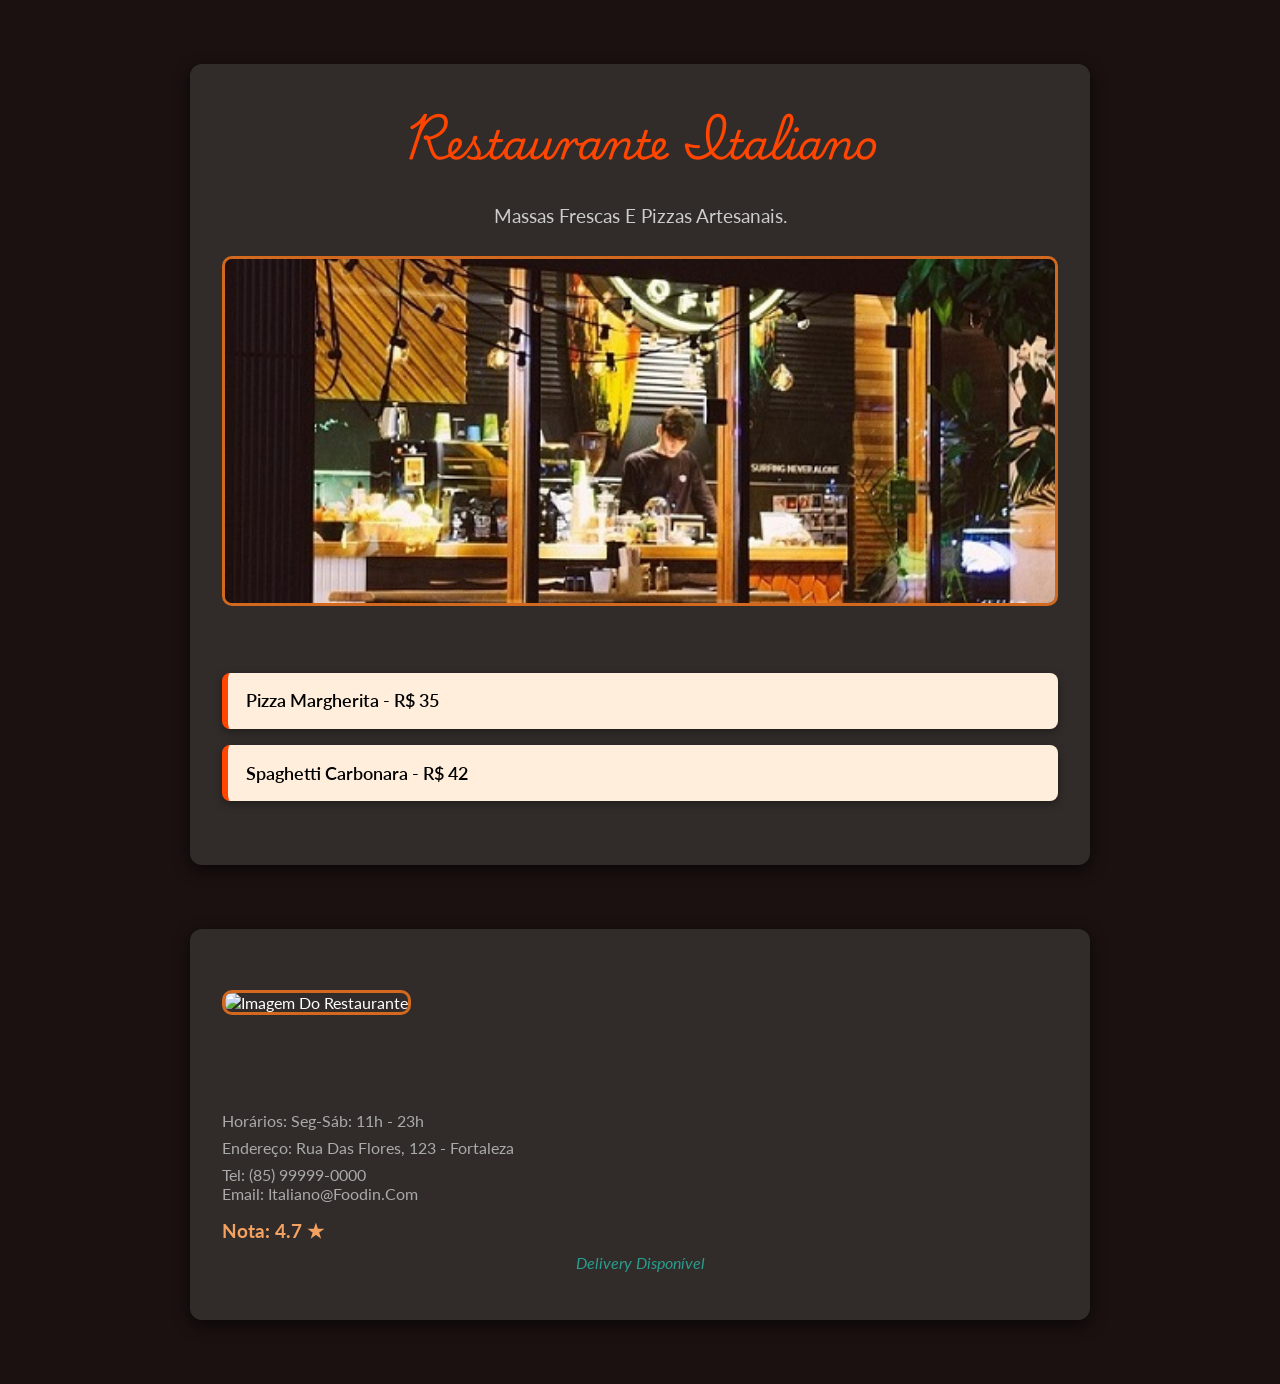
==== project-root/restaurants/italian.html @ 1197293e "add topbites project" ====
<!doctype html>
<html lang="pt-BR">
<head>
  <meta charset="UTF-8">
  <title>Italian Restaurant</title>
  <link rel="stylesheet" href="/project-root/style/style.css">
  <link rel="stylesheet" href="/project-root/style/restaurants.css">
</head>
<body onload="loadRestaurant('Italian')">
  <div class="restaurant-container">
    <h1 class="restaurant-title"></h1>
    <p class="restaurant-description"></p>
    <img class="restaurant-image" alt="Imagem do restaurante">
    <ul class="restaurant-menu"></ul>
  </div>

  <div class="restaurant-container">
  <h1 class="restaurant-title"></h1>
  <p class="restaurant-description"></p>
  <img class="restaurant-image" alt="Imagem do restaurante">

  <ul class="restaurant-menu"></ul>

  <p class="restaurant-hours"></p>
  <p class="restaurant-location"></p>
  <div class="restaurant-contact"></div>
  <p class="restaurant-rating"></p>
  <p class="restaurant-delivery"></p>
</div>

  <script src="/project-root/javascript/restaurants.js"></script>
</body>
</html>
---- project-root/style/style.css ----
@import url('https://fonts.googleapis.com/css2?family=Lato:ital,wght@0,100;0,300;0,400;0,700;0,900;1,100;1,300;1,400;1,700;1,900&family=Playwrite+CU:wght@100..400&display=swap');
*{
  box-sizing: border-box;
  margin: 0%;
  padding: 0%;
  transition: all 0.5s linear;
  color: #fff;
  text-transform: capitalize;
}

body{
  background-color: #1A1110;
  font-family: "Lato", sans-serif;
}
 header{
  position: relative;
  padding: 2em 0;
  background: linear-gradient(rgba(0,0,0,0.6), rgba(0,0,0,0.3)), url(/project-root/img/bg.jpg);
  background-repeat: no-repeat;
  background-size: cover;
  background-position: center;
  height: 100vh;
 }

 .logo{
  font-size: 2em;
  font-weight: 600;
  flex: 1;
  color: #fff;
  display: flex;
  align-items: center;
 }

 .logo img{
  width: 70px;
  margin-right: 1%;
 }

 .navbar{
  width: 100%;
  padding: 2rem 3rem;
  margin: auto;
  display: flex;
  align-items: center;
  justify-content: space-between;
  z-index: 1;
  top: 0;
  position: fixed;
 }

 .navbar.scrolled{
  background-color: #000;
  box-shadow: rgba(0,0,0,0.35) 0 5px 15px;
 }

 .nav_items{
  display: flex;
  justify-content: space-between;
  align-items: center;
  flex: 1;
 }

 .item{
  display: flex;
  justify-content: center;
 }

 .nav_items li{
  list-style: none;
  padding: 1em;
 }

 .nav_items li a{
  text-decoration: none;
  transition: 0.3s;
  font-size: 16px;
  font-weight: 600;
  letter-spacing: 1px;
 }

 .nav_items li::before{
  content: '';
  width: 0;
  height: 2px;
  background: orangered;
  display: block;
  margin: auto;
  transition: 0.5s;
 }

 .nav_items li:hover::before{
  width: 100%;
 }

 .btn{
  padding: 9px 15px;
  font-size: 18px;
  letter-spacing: 2px;
  cursor: pointer;
  background-color: orangered;
  border: 2px solid orangered;
  transition: all 0.5s ease-out;
 }

 .nav_menu{
  display: none;
 }

 .main{
  width: 80%;
  left: 50%;
  top: 55%;
  transform: translate(-50%, -50%);
  position: absolute;
  color: #fff;
 }

 .heading_1{
  font-size: 2.3em;
 }

 .heading{
  font-size: 3.5em;
  padding: 1.5% 0;
  font-family: "Playwrite CU", cursive;
 }

 .main_btn{
  display: flex;
 }

 .btn1:hover{
  background-color: transparent;
 }

 .btn2{
  background-color: transparent;
  margin-left: 1%;
  align-items: center;
  display: flex;
 }

 .btn2 i{
  font-size: 2em;
  margin-right: 6px;
  color: orangered;
 }

 .btn2:hover{
  background-color: orangered;
 }

 .btn2:hover i{
  color: #fff;
 }

 .sec{
  padding: 8% 0 3% 0;
  width: 85%;
  margin: auto;
 }

 .head{
  text-align: center;
 }

 .heading span{
  color: orangered;
 }

 .head .heading{
  font-family: 'lato', sans-serif;
 }

 .head .heading_1{
  font-family: 'playwrite CU', cursive;
  color: aliceblue;
  font-size: 1.4em;
 }

 .boxes{
  margin-top: 4rem;
  display: grid;
  gap: 2rem;
  grid-template-columns: repeat(3, 1fr);
 }

 .box{
  text-align: center;
  padding: 5% 0;
  box-shadow: rgba(0, 0, 0, 1.35) 0 5px 15px;
  border: 2px solid transparent;
 }

 .box img{
  width: 150px;
 }

 .box p{
  max-width: 275px;
  margin-inline: auto;
  text-align: center;
  line-height: 1.75rem;
  color: #888;
 }

 .box h4{
  margin: 1rem;
  font-size: 1.7rem;
  font-weight: 700;
 }

 .box:hover{
  border: 2px solid #fff;
  cursor: pointer;
  border-radius: 10px;
 }

 .about_heading{
  display: grid;
  grid-template-columns: 1fr 1fr;
  gap: 0 6em;
  align-items: center;
 }

 .about .heading_1,
 .about .heading{
  grid-column: 1;
 }

 .about .para{
  grid-column: 2;
  text-align: right;
  color: #777;
 }
 .about_box{
  display: grid;
  grid-template-columns: repeat(4,1fr);
  gap: 2em;
  margin-top: 5%;
 }

 .para1{
  color: #888;
  padding-bottom: 5%;
 }

 .box1{
  background-color: #ffeedc;
  box-shadow: rgba(0,0,0,2.24) 0 3px 8px;
  border: 5px solid chocolate;
 }

 .box1 img{
  width: 100%;
 }

 .box1_text{
  padding: 4%;
 }

 .box1_text button:hover{
  color: #000;
 }

 .contact {
  margin-top: 6%;
  width: 100%;
  background-color: #312c2a;
 }

 .contact_box{
  display: grid;
  width: 85%;
  margin: auto;
  align-items: center;
  grid-gap: 2rem;
  grid-template-columns: 1fr 1fr;
 }

  .left_box .heading_1{
    color: orangered;
  }

  .right_box{
    text-align: right;
  }

  .right_box img{
    width: 100%;
  }

  .footer_container{
    display: grid;
    gap: 4rem 2rem;
    grid-template-columns: repeat(4, 1fr);
  }

  .footer_logo img{
    max-width: 40px;
  }

  .footer_logo span{
    display: flex;
    font-size: 1.8rem;
    font-weight: 800;
  }

  .footer_col .footer_text{
    max-width: 350px;
    color: #999;
    margin: 2rem 0;
  }

  .footer_socials{
    display: flex;
    align-items: center;
    gap: 1.5rem;
    list-style: none;
  }

  .footer_socials a{
    font-size: 1.8rem;
    text-decoration: none;
    padding: 3%;
  }

  .footer_socials a:hover{
    background-color: orangered;
  }

  .footer_col h4{
    margin-bottom: 2rem;
    font-size: 1.8rem;
    font-weight: 600;
  }

  .footer_links{
    display: grid;
    gap: 1rem;
    list-style: none;
  }

  .footer_links a{
    text-decoration: none;
    color: #999;
  }

  .footer_links a:hover{
    color: orangered;
  }

  .footer_bar{
    padding: 1rem;
    font-size: 1rem;
    text-align: center;
  }

  .top{
    background-color: orangered;
    font-size: 40px;
    padding: 0.5rem;
    position: fixed;
    border-radius: 10%;
    right: 5%;
    cursor: pointer;
    bottom: -50%;
  }
  
  .top:hover{
    transform: translate(-.6rem);
  }

  .top.show{
    bottom: 8%;
  }

  @media only screen and (max-width:1050px){
    .about_heading{
      gap: 0 2em;
    }
    .about_box,.boxes{
      gap: 1em;
    }
    .box1_text .btn{
      padding: 9px;
      font-size: 15px;
    }
    .left_box .head {
      font-size: 2.5em;
    }
  }
  @media only screen and (max-width:850px){
    .nav_items{
      position: absolute;
      top: -1%;
      left: 0;
      width: 100%;
      padding: 5em 0em 2em 0;
      display: flex;
      align-items: center;
      text-align: center;
      flex-direction: column;
      gap: 0.9rem;
      background-color: #000;
      transition: 0.5s;
      z-index: -1;
      transform: translate(-100%);
    }
    .nav_items.open{
      transform: translateY(0);
    }
    .item{
      flex-direction: column;
    }
    .nav_menu{
      display: block;
      font-size: 2em;
    }
    .boxes,.about_box{
      grid-template-columns: repeat(2,1fr);
    }
    .contact_box{
      grid-template-columns: 1fr;
    }
    .footer_container{
      grid-template-columns: repeat(3,1fr);
    }
  }
  @media only screen and (max-width:660px){
    .about_heading{
      grid-column: 1;
    }
    .about .para{
      grid-column: 1;
    }
    .boxes,.about_box{
      grid-template-columns: repeat(1,1fr);
    }
    .footer_container{
      grid-template-columns: repeat(2,1fr);
    }
    .navbar{
      padding: 2rem 2rem;
    }
    .heading{
      font-size: 3em;
    }
    .heading_1{
      font-size: 2em;
    }
  }
  @media only screen and (max-width:480px){
    .footer_container{
      grid-template-columns: repeat(1,1fr);
    }
    .btn {
      padding: 9px;
      font-size: 15px;
    }
    .main {
      width: 90%;
    }

  }
---- project-root/style/restaurants.css ----
@import url('https://fonts.googleapis.com/css2?family=Lato:wght@300;400;700;900&family=Playwrite+CU:wght@100..400&display=swap');

* {
  box-sizing: border-box;
  margin: 0;
  padding: 0;
  transition: all 0.5s linear;
  text-transform: capitalize;
}

body {
  background-color: #1A1110;
  font-family: "Lato", sans-serif;
  color: #fff;
}

/* Container principal */
.restaurant-container {
  max-width: 900px;
  margin: 4em auto;
  padding: 2em;
  background-color: #312c2a;
  border-radius: 12px;
  box-shadow: rgba(0,0,0,0.6) 0 5px 15px;
}

/* Título */
.restaurant-title {
  font-size: 2.5em;
  font-weight: 700;
  font-family: "Playwrite CU", cursive;
  color: orangered;
  text-align: center;
  margin-bottom: 0.5em;
}

/* Descrição */
.restaurant-description {
  font-size: 1.2em;
  color: #ccc;
  text-align: center;
  margin-bottom: 1.5em;
}

/* Imagem */
.restaurant-image {
  width: 100%;
  max-height: 350px;
  object-fit: cover;
  border-radius: 10px;
  margin-bottom: 2em;
  border: 3px solid chocolate;
}

/* Menu */
.restaurant-menu {
  list-style: none;
  padding: 0;
  margin: 2em 0;
  display: grid;
  gap: 1em;
}

.restaurant-menu li {
  background-color: #ffeedc;
  color: #000;
  padding: 1em;
  border-radius: 8px;
  border-left: 6px solid orangered;
  font-size: 1.1em;
  font-weight: 600;
  display: flex;
  justify-content: space-between;
  box-shadow: rgba(0,0,0,0.35) 0 3px 8px;
}

/* Horários */
.restaurant-hours {
  font-size: 1em;
  margin-bottom: 0.5em;
  color: #aaa;
}

/* Localização */
.restaurant-location {
  font-size: 1em;
  margin-bottom: 0.5em;
  color: #aaa;
}

/* Contato */
.restaurant-contact {
  font-size: 1em;
  margin-bottom: 1em;
  color: #aaa;
}

/* Avaliação */
.restaurant-rating {
  font-size: 1.2em;
  font-weight: bold;
  margin-bottom: 0.5em;
  color: #f4a261; /* dourado para estrelas */
}

/* Delivery */
.restaurant-delivery {
  font-size: 1em;
  font-style: italic;
  margin-bottom: 1em;
  text-align: center;
  color: #2a9d8f; /* verde para indicar disponível */
}

/* Responsividade */
@media (max-width: 768px) {
  .restaurant-container {
    padding: 1.5em;
  }

  .restaurant-title {
    font-size: 2em;
  }

  .restaurant-description {
    font-size: 1em;
  }

  .restaurant-image {
    max-height: 250px;
  }

  .restaurant-menu li {
    font-size: 1em;
    padding: 0.8em;
  }
}
body {
  opacity: 1;
  transition: opacity 0.6s ease;
}

.fade-out {
  opacity: 0;
}

.fade-in {
  opacity: 0;
  animation: fadeIn 0.6s forwards;
}

@keyframes fadeIn {
  from { opacity: 0; }
  to { opacity: 1; }
}
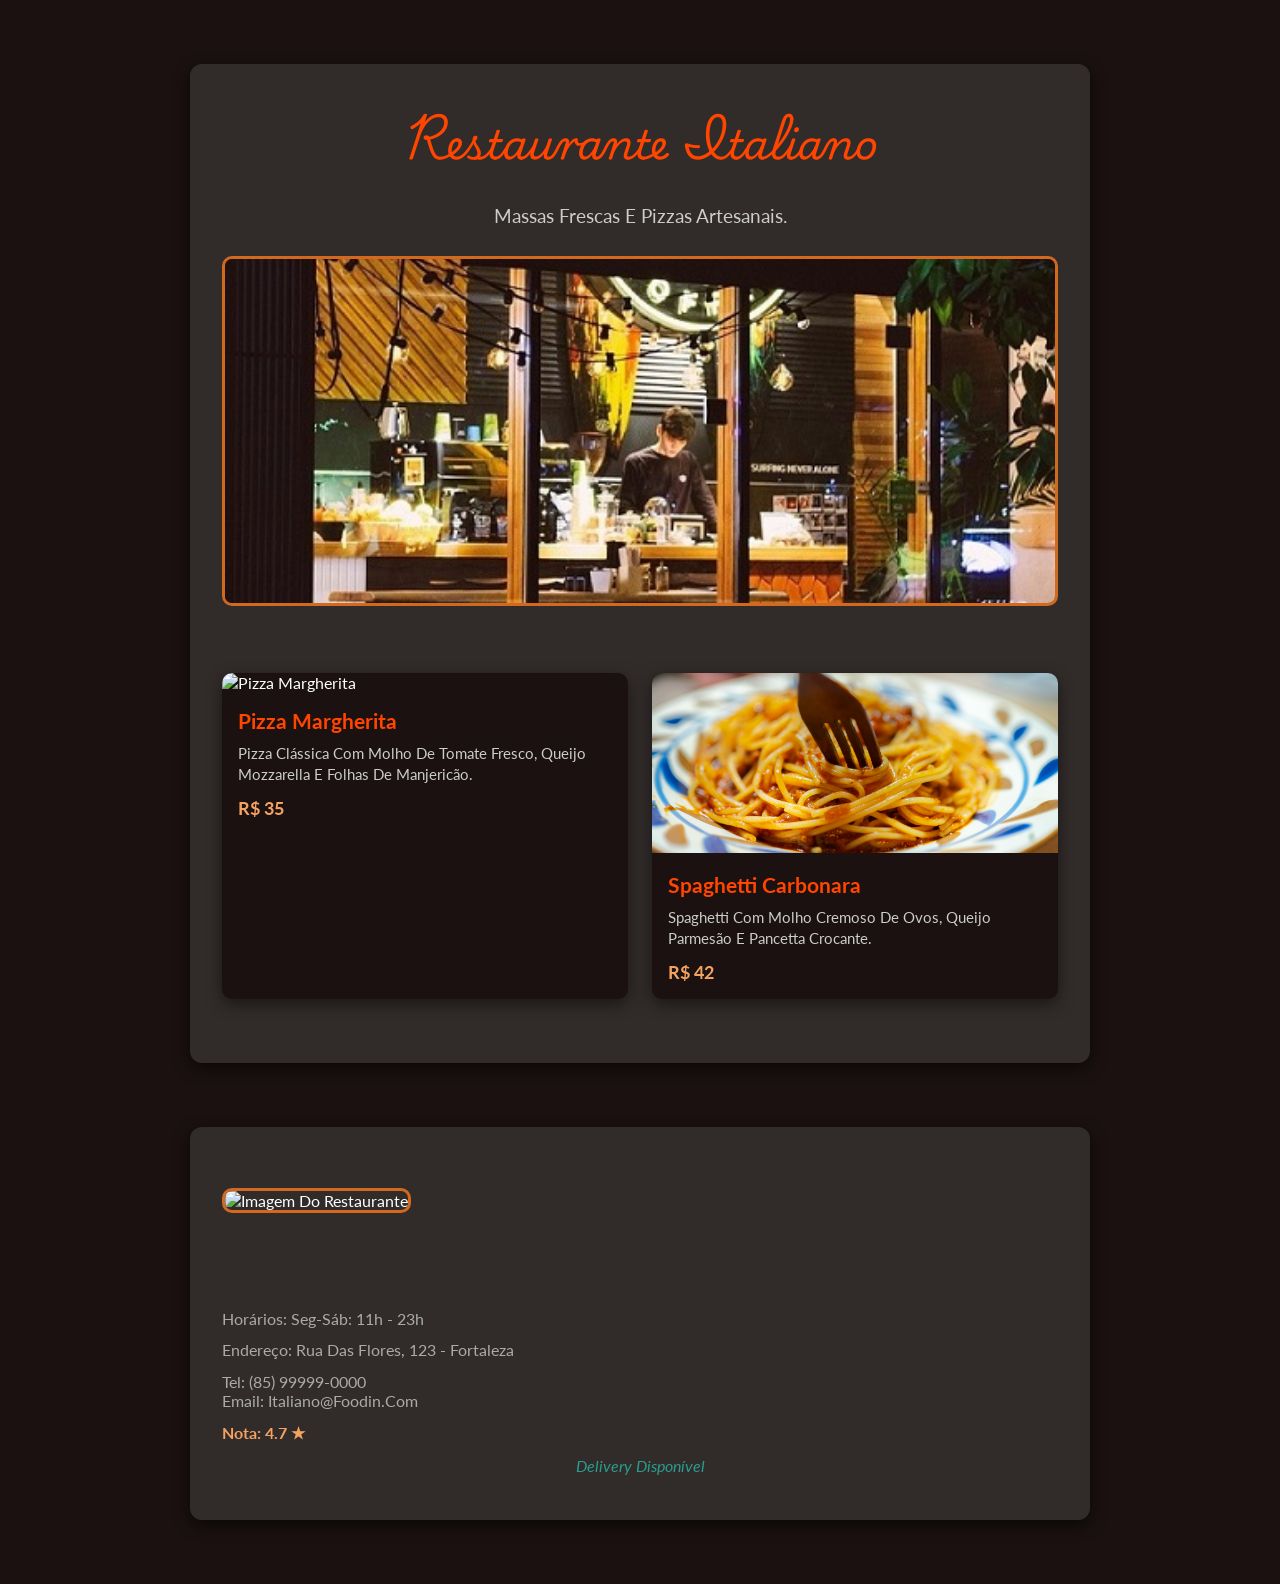
==== commit 19f7014a: "update restaurant data and ui" ====
--- a/project-root/restaurants/italian.html
+++ b/project-root/restaurants/italian.html
@@ -19,7 +19,8 @@
   <p class="restaurant-description"></p>
   <img class="restaurant-image" alt="Imagem do restaurante">
 
-  <ul class="restaurant-menu"></ul>
+  <!-- Aqui o JS monta os cards -->
+  <div class="restaurant-menu"></div>
 
   <p class="restaurant-hours"></p>
   <p class="restaurant-location"></p>
@@ -28,6 +29,7 @@
   <p class="restaurant-delivery"></p>
 </div>
 
+
   <script src="/project-root/javascript/restaurants.js"></script>
 </body>
 </html>
--- a/project-root/style/restaurants.css
+++ b/project-root/style/restaurants.css
@@ -42,7 +42,7 @@
   margin-bottom: 1.5em;
 }
 
-/* Imagem */
+/* Imagem principal */
 .restaurant-image {
   width: 100%;
   max-height: 350px;
@@ -52,64 +52,76 @@
   border: 3px solid chocolate;
 }
 
-/* Menu */
+/* Grid de pratos */
 .restaurant-menu {
-  list-style: none;
-  padding: 0;
+  display: grid;
+  grid-template-columns: repeat(auto-fit, minmax(280px, 1fr));
+  gap: 1.5em;
   margin: 2em 0;
-  display: grid;
-  gap: 1em;
 }
 
-.restaurant-menu li {
-  background-color: #ffeedc;
-  color: #000;
-  padding: 1em;
-  border-radius: 8px;
-  border-left: 6px solid orangered;
-  font-size: 1.1em;
-  font-weight: 600;
-  display: flex;
-  justify-content: space-between;
-  box-shadow: rgba(0,0,0,0.35) 0 3px 8px;
+/* Card de prato */
+.menu-card {
+  background-color: #1A1110;
+  border-radius: 10px;
+  overflow: hidden;
+  box-shadow: rgba(0,0,0,0.5) 0 5px 15px;
+  transition: transform 0.3s ease;
 }
 
-/* Horários */
-.restaurant-hours {
+.menu-card:hover {
+  transform: translateY(-5px);
+}
+
+.menu-card img {
+  width: 100%;
+  height: 180px;
+  object-fit: cover;
+}
+
+.menu-info {
+  padding: 1em;
+}
+
+.menu-info h3 {
+  color: orangered;
+  font-size: 1.3em;
+  margin-bottom: 0.5em;
+}
+
+.menu-info p {
+  color: #ccc;
+  font-size: 0.95em;
+  margin-bottom: 0.8em;
+  line-height: 1.4em;
+}
+
+.menu-info .price {
+  font-weight: bold;
+  color: #f4a261;
+  font-size: 1.1em;
+}
+
+/* Infos extras */
+.restaurant-hours,
+.restaurant-location,
+.restaurant-contact,
+.restaurant-rating,
+.restaurant-delivery {
   font-size: 1em;
-  margin-bottom: 0.5em;
+  margin-bottom: 0.8em;
   color: #aaa;
 }
 
-/* Localização */
-.restaurant-location {
-  font-size: 1em;
-  margin-bottom: 0.5em;
-  color: #aaa;
+.restaurant-rating {
+  font-weight: bold;
+  color: #f4a261;
 }
 
-/* Contato */
-.restaurant-contact {
-  font-size: 1em;
-  margin-bottom: 1em;
-  color: #aaa;
-}
-
-/* Avaliação */
-.restaurant-rating {
-  font-size: 1.2em;
-  font-weight: bold;
-  margin-bottom: 0.5em;
-  color: #f4a261; /* dourado para estrelas */
-}
-
-/* Delivery */
 .restaurant-delivery {
-  font-size: 1em;
   font-style: italic;
-  margin-bottom: 1em;
   text-align: center;
-  color: #2a9d8f; /* verde para indicar disponível */
+  color: #2a9d8f;
 }
 
 /* Responsividade */
@@ -130,11 +142,16 @@
     max-height: 250px;
   }
 
-  .restaurant-menu li {
-    font-size: 1em;
-    padding: 0.8em;
+  .menu-info h3 {
+    font-size: 1.1em;
+  }
+
+  .menu-info p {
+    font-size: 0.9em;
   }
 }
+
+/* Transições de página */
 body {
   opacity: 1;
   transition: opacity 0.6s ease;
@@ -153,4 +170,3 @@
   from { opacity: 0; }
   to { opacity: 1; }
 }
-
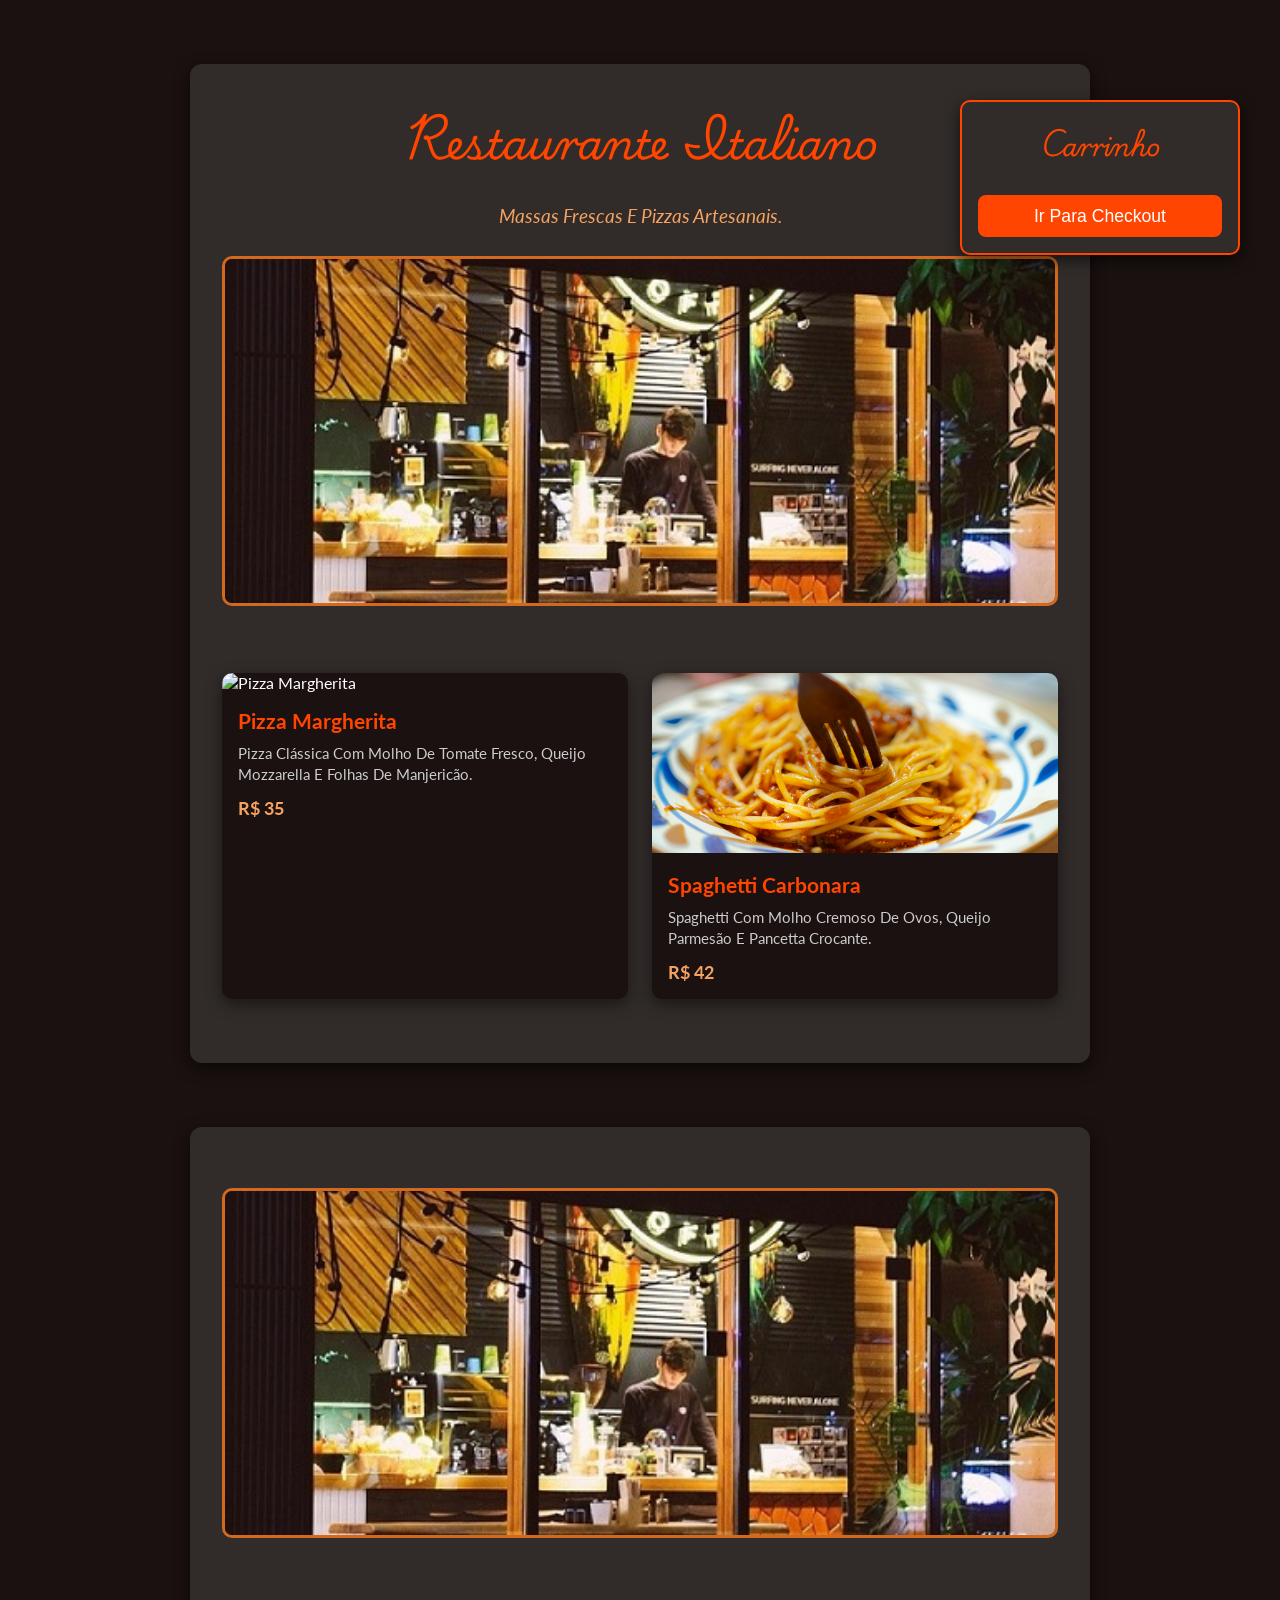
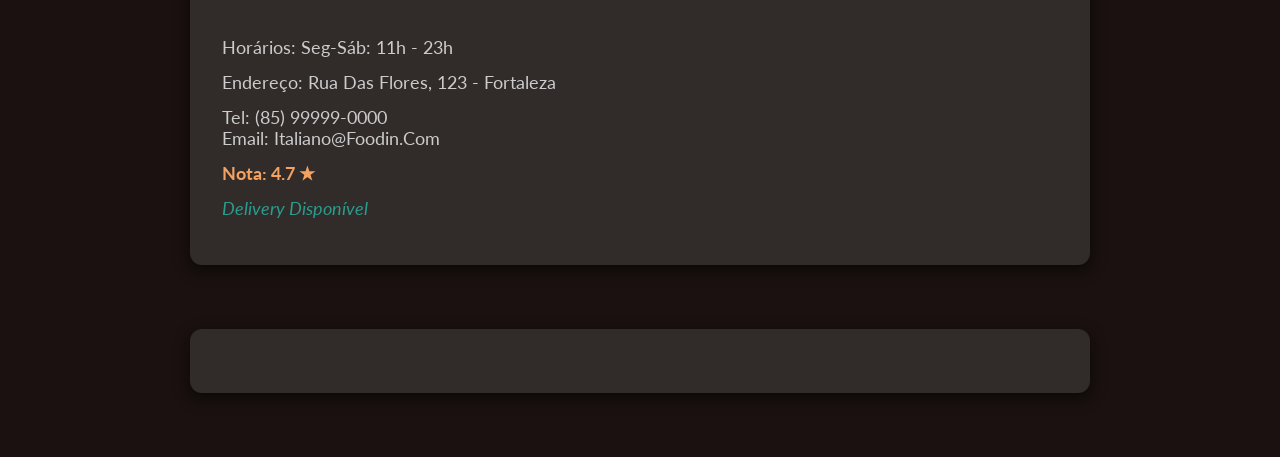
==== commit 4bd47b83: "implement checkout and cart system" ====
--- a/project-root/restaurants/italian.html
+++ b/project-root/restaurants/italian.html
@@ -10,14 +10,14 @@
   <div class="restaurant-container">
     <h1 class="restaurant-title"></h1>
     <p class="restaurant-description"></p>
-    <img class="restaurant-image" alt="Imagem do restaurante">
+    <img class="restaurant-image" alt="imagem do restaurante">
     <ul class="restaurant-menu"></ul>
   </div>
 
   <div class="restaurant-container">
   <h1 class="restaurant-title"></h1>
   <p class="restaurant-description"></p>
-  <img class="restaurant-image" alt="Imagem do restaurante">
+  <img src="/project-root/img/pic4.jpg" class="restaurant-image" alt="imagem do restaurante">
 
   <!-- Aqui o JS monta os cards -->
   <div class="restaurant-menu"></div>
@@ -29,7 +29,22 @@
   <p class="restaurant-delivery"></p>
 </div>
 
+  <div class="restaurant-layout">
+  <div class="restaurant-container">
+    <!-- conteúdo do restaurante -->
+  </div>
+
+  <aside class="cart">
+    <h2>Carrinho</h2>
+    <div class="cart-items"></div>
+    <div class="cart-actions">
+      <button id="checkout-btn">Ir para Checkout</button>
+    </div>
+  </aside>
+</div>
+
 
   <script src="/project-root/javascript/restaurants.js"></script>
 </body>
 </html>
+ 
--- a/project-root/style/restaurants.css
+++ b/project-root/style/restaurants.css
@@ -22,6 +22,8 @@
   background-color: #312c2a;
   border-radius: 12px;
   box-shadow: rgba(0,0,0,0.6) 0 5px 15px;
+  position: relative;
+  z-index: 1;
 }
 
 /* Título */
@@ -37,9 +39,10 @@
 /* Descrição */
 .restaurant-description {
   font-size: 1.2em;
-  color: #ccc;
+  color: #f4a261;
   text-align: center;
   margin-bottom: 1.5em;
+  font-style: italic;
 }
 
 /* Imagem principal */
@@ -66,11 +69,13 @@
   border-radius: 10px;
   overflow: hidden;
   box-shadow: rgba(0,0,0,0.5) 0 5px 15px;
-  transition: transform 0.3s ease;
+  transition: transform 0.3s ease, box-shadow 0.3s ease;
+  cursor: pointer;
 }
 
 .menu-card:hover {
-  transform: translateY(-5px);
+  transform: translateY(-8px); 
+  box-shadow: rgba(0,0,0,0.7) 0 8px 20px;
 }
 
 .menu-card img {
@@ -102,15 +107,107 @@
   font-size: 1.1em;
 }
 
-/* Infos extras */
+/* 🔥 Carrinho fixo ajustado */
+.cart {
+  position: fixed;
+  top: 100px;
+  right: 40px; /* afastado do conteúdo */
+  width: 280px;
+  max-height: 70vh;
+  overflow-y: auto;
+  background-color: #312c2a;
+  border: 2px solid orangered;
+  border-radius: 10px;
+  padding: 1em;
+  box-shadow: rgba(0,0,0,0.6) 0 5px 15px;
+  color: #fff;
+  z-index: 999;
+}
+
+.cart h2 {
+  font-family: "Playwrite CU", cursive;
+  font-size: 1.5em;
+  color: orangered;
+  margin-bottom: 1em;
+  text-align: center;
+}
+
+.cart-items {
+  margin-bottom: 1em;
+}
+
+.cart-actions button {
+  width: 100%;
+  background-color: orangered;
+  color: #fff;
+  font-size: 1.1em;
+  padding: 0.6em;
+  border: none;
+  border-radius: 8px;
+  cursor: pointer;
+  transition: background 0.3s ease;
+}
+
+.cart-actions button:hover {
+  background-color: #f4a261;
+}
+
+/* Estilos dos itens do carrinho */
+.cart-item {
+  display: flex;
+  justify-content: space-between;
+  align-items: center;
+  background-color: #1A1110;
+  padding: 0.5em;
+  border-radius: 6px;
+  margin-bottom: 0.5em;
+}
+
+.cart-item span {
+  flex: 1;
+  color: #fff;
+}
+
+.cart-item button {
+  background-color: orangered;
+  color: #fff;
+  border: none;
+  border-radius: 6px;
+  padding: 0.3em 0.6em;
+  margin-left: 0.3em;
+  cursor: pointer;
+  transition: background 0.3s ease;
+}
+
+.cart-item button:hover {
+  background-color: #f4a261;
+}
+
+/* 🔥 Infos extras reconstruídas */
+.restaurant-extra {
+  margin-top: 2em;
+  padding: 1.5em;
+  background-color: #1A1110;
+  border-radius: 10px;
+  box-shadow: rgba(0,0,0,0.4) 0 4px 12px;
+}
+
+.restaurant-extra h3 {
+  font-family: "Playwrite CU", cursive;
+  font-size: 1.6em;
+  color: orangered;
+  margin-bottom: 1em;
+  text-align: center;
+}
+
 .restaurant-hours,
 .restaurant-location,
 .restaurant-contact,
 .restaurant-rating,
 .restaurant-delivery {
-  font-size: 1em;
+  font-size: 1.1em;
   margin-bottom: 0.8em;
-  color: #aaa;
+  color: #ccc;
 }
 
 .restaurant-rating {
@@ -120,11 +217,19 @@
 
 .restaurant-delivery {
   font-style: italic;
-  text-align: center;
   color: #2a9d8f;
 }
 
 /* Responsividade */
+@media (max-width: 900px) {
+  .cart {
+    position: static;
+    width: 100%;
+    margin-top: 2em;
+    max-height: none;
+  }
+}
+
 @media (max-width: 768px) {
   .restaurant-container {
     padding: 1.5em;
@@ -149,24 +254,8 @@
   .menu-info p {
     font-size: 0.9em;
   }
-}
-
-/* Transições de página */
-body {
-  opacity: 1;
-  transition: opacity 0.6s ease;
-}
-
-.fade-out {
-  opacity: 0;
-}
-
-.fade-in {
-  opacity: 0;
-  animation: fadeIn 0.6s forwards;
-}
-
-@keyframes fadeIn {
-  from { opacity: 0; }
-  to { opacity: 1; }
-}
+
+  .restaurant-extra {
+    text-align: center;
+  }
+}
